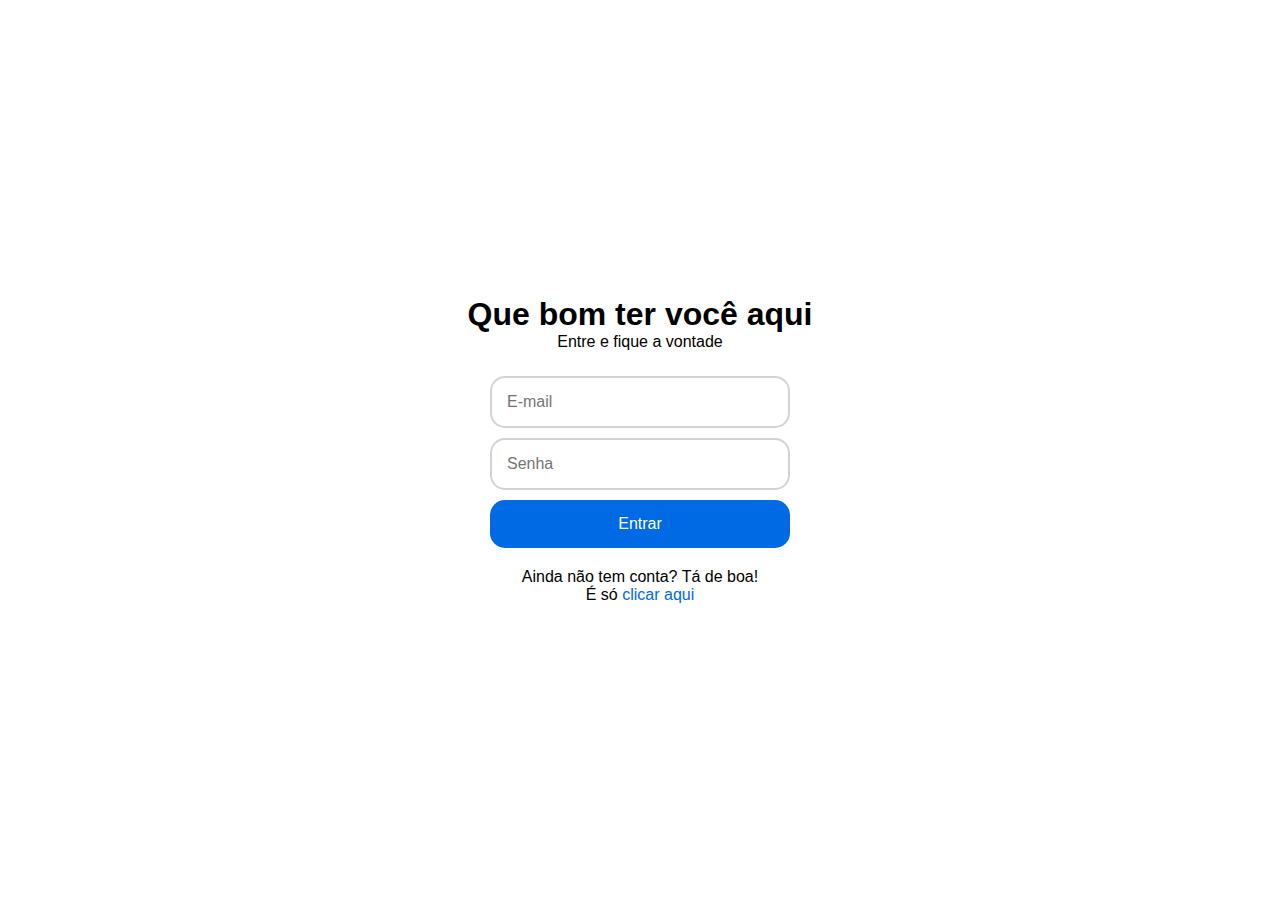
==== login/index.html @ 0c3136fd "Criando página de login de alterando layout da página de cadastro" ====
<!DOCTYPE html>
<html lang="pt-BR">
  <head>
    <meta charset="UTF-8" />
    <meta http-equiv="X-UA-Compatible" content="IE=edge" />
    <meta name="viewport" content="width=device-width, initial-scale=1.0" />
    <title>Advertise | Login</title>
    <link rel="stylesheet" href="index.css" />
  </head>
  <body>

    <main class="main-to-forms">
      <h1>Que bom ter você aqui</h1>
      <p class="p-up-forms">Entre e fique a vontade</p>

      <form id="form">
        <input type="email" id="email" placeholder="E-mail" autocomplete="off" required />
        <input type="password" id="password" placeholder="Senha" autocomplete="off" required />
        <input type="submit" class="button" value="Entrar" />
      </form>

      <p class="p-sub-form">Ainda não tem conta? Tá de boa! É&nbsp;só&nbsp;<a href="../registration/">clicar aqui</a></p>
    </main>

    <script src="index.js"></script>

  </body>
</html>
---- login/index.css ----
@import '../styles/general.css';
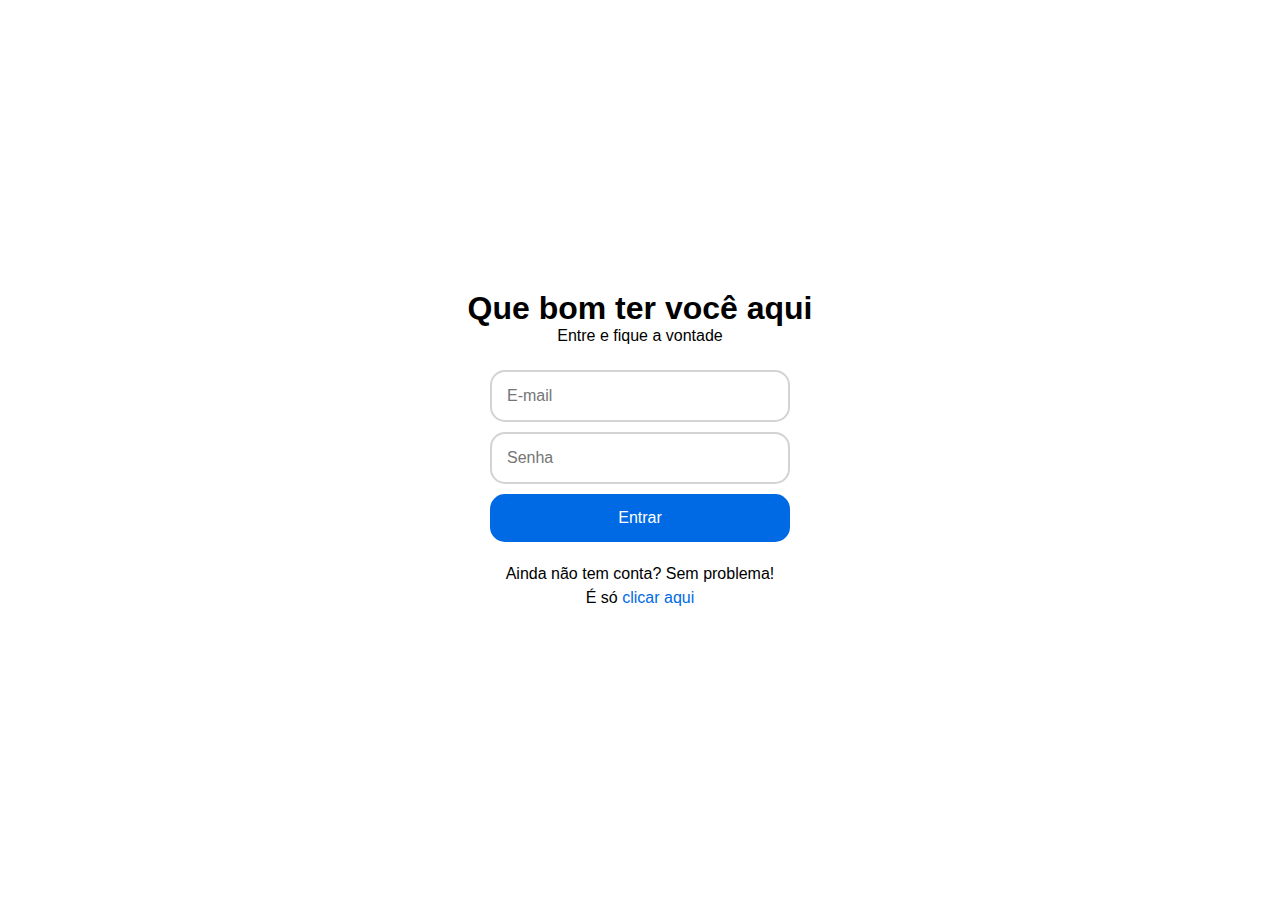
==== commit 3262723b: "Criando painel de usuário" ====
--- a/login/index.html
+++ b/login/index.html
@@ -19,7 +19,7 @@
         <input type="submit" class="button" value="Entrar" />
       </form>
 
-      <p class="p-sub-form">Ainda não tem conta? Tá de boa! É&nbsp;só&nbsp;<a href="../registration/">clicar aqui</a></p>
+      <p class="p-sub-form">Ainda não tem conta? Sem problema! É&nbsp;só&nbsp;<a href="../registration/">clicar aqui</a></p>
     </main>
 
     <script src="index.js"></script>
--- a/login/index.css
+++ b/login/index.css
@@ -1 +1,6 @@
-@import '../styles/general.css';+@import '../styles/general.css';
+
+h1 {
+  max-width: 400px;
+  text-align: center;
+}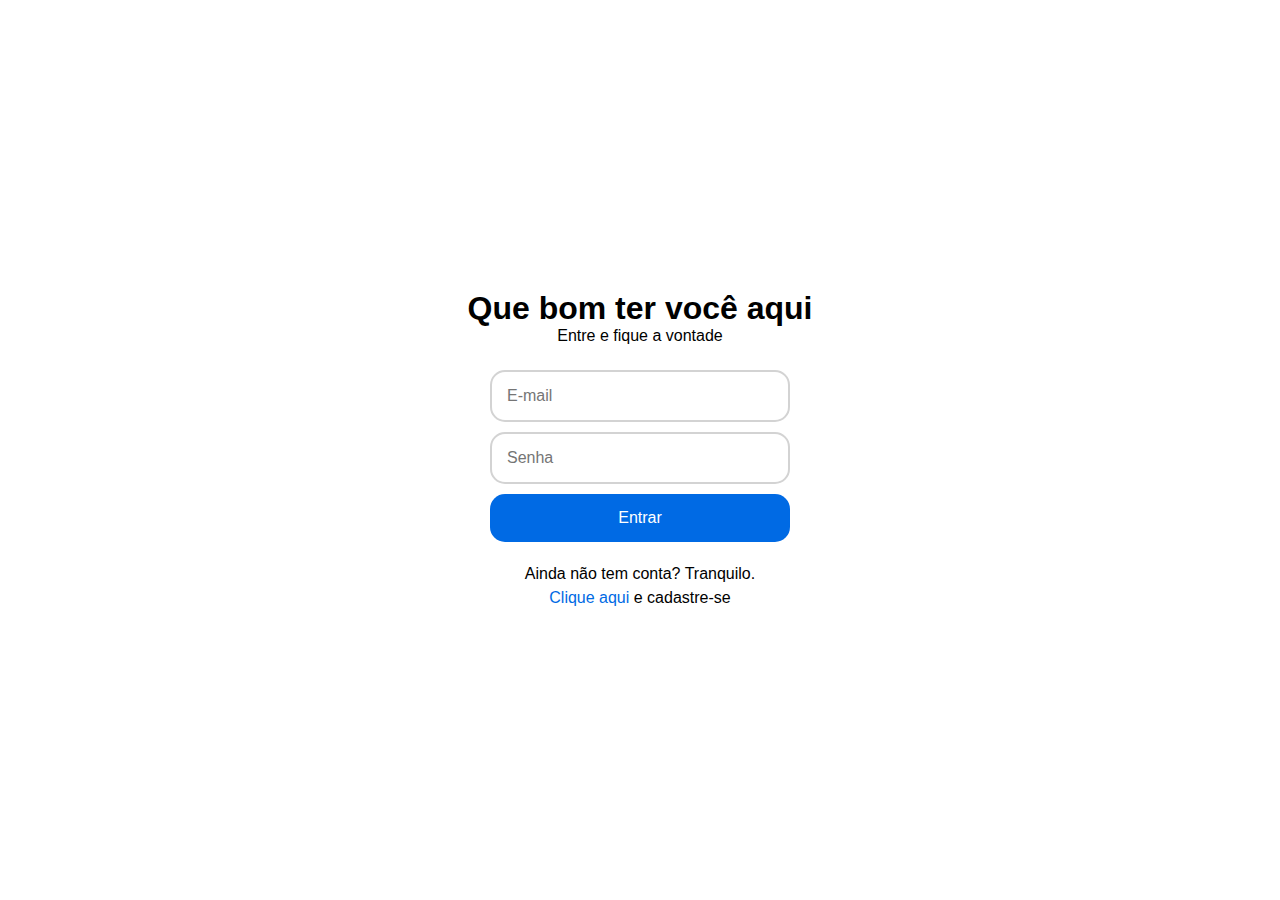
==== commit a1479184: "Salvando últimas alterações" ====
--- a/login/index.html
+++ b/login/index.html
@@ -19,7 +19,7 @@
         <input type="submit" class="button" value="Entrar" />
       </form>
 
-      <p class="p-sub-form">Ainda não tem conta? Sem problema! É&nbsp;só&nbsp;<a href="../registration/">clicar aqui</a></p>
+      <p class="p-sub-form">Ainda não tem conta? Tranquilo. <a href="../registration/">Clique&nbsp;aqui</a> e cadastre-se</p> 
     </main>
 
     <script src="index.js"></script>
